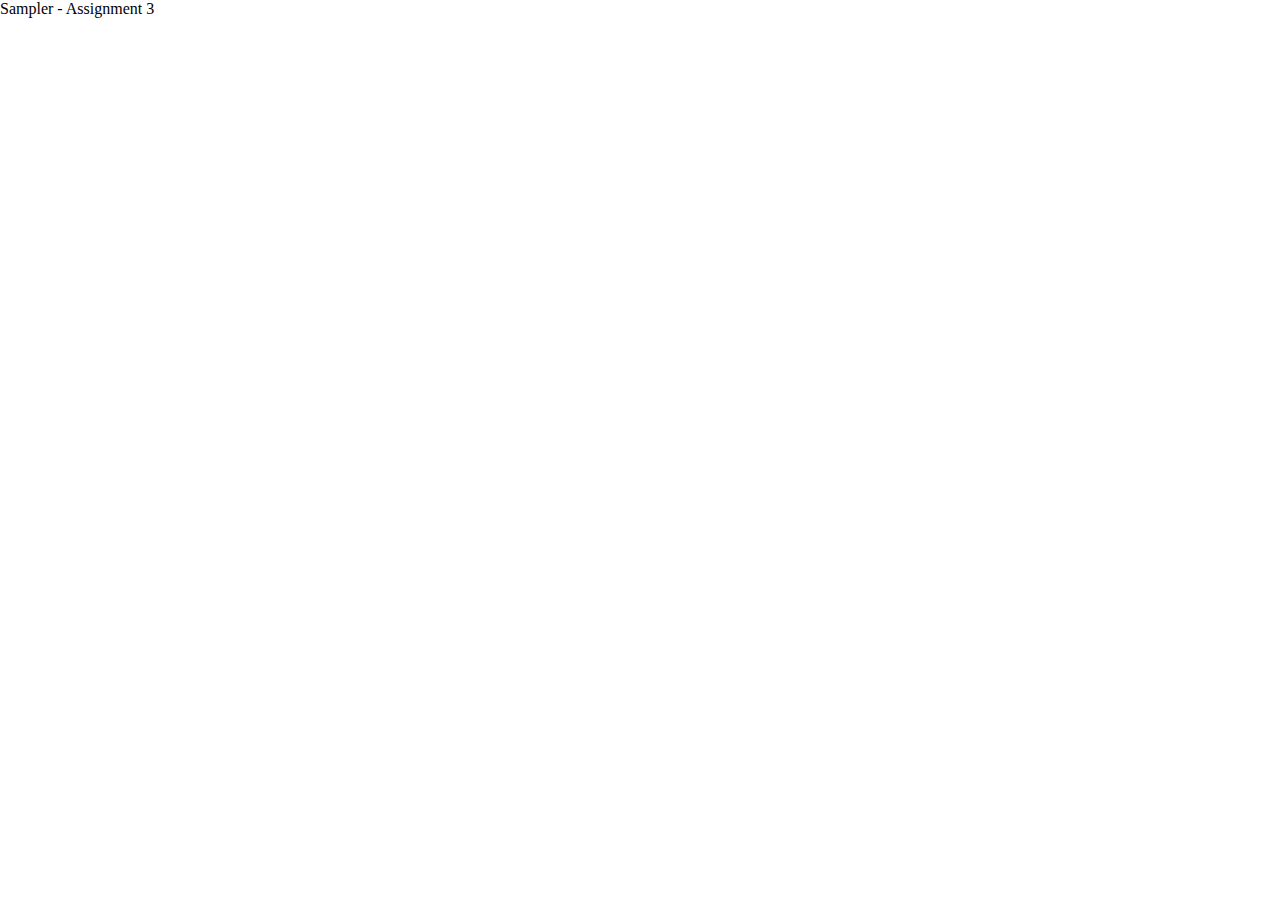
==== index.html @ 42498955 "first commit" ====
<!doctype html>
<html>

<head>
    <title>Practicing Mobile 1st and BEM</title>
    <meta charset="UTF-8">
    <link rel="stylesheet" href="css/style.css">
    <link rel="preconnect" href="https://fonts.googleapis.com">
    <link rel="preconnect" href="https://fonts.gstatic.com" crossorigin>
    <link href="https://fonts.googleapis.com/css2?family=Knewave&display=swap" rel="stylesheet">
</head>

<body>
    <header class="header">

        <div class="logo logo--pink">Sampler - Assignment 3</div>

    </header>

    <div class="grid-container">

        <div class="grid-container__child">



        </div>

    </div>

    <footer class="footer">


    </footer>

</body>

</html>
---- css/style.css ----
@import 'normalize.css';
@import 'type.css';
@import 'variable.css';
@import 'cards.css';
@import 'layout.css';
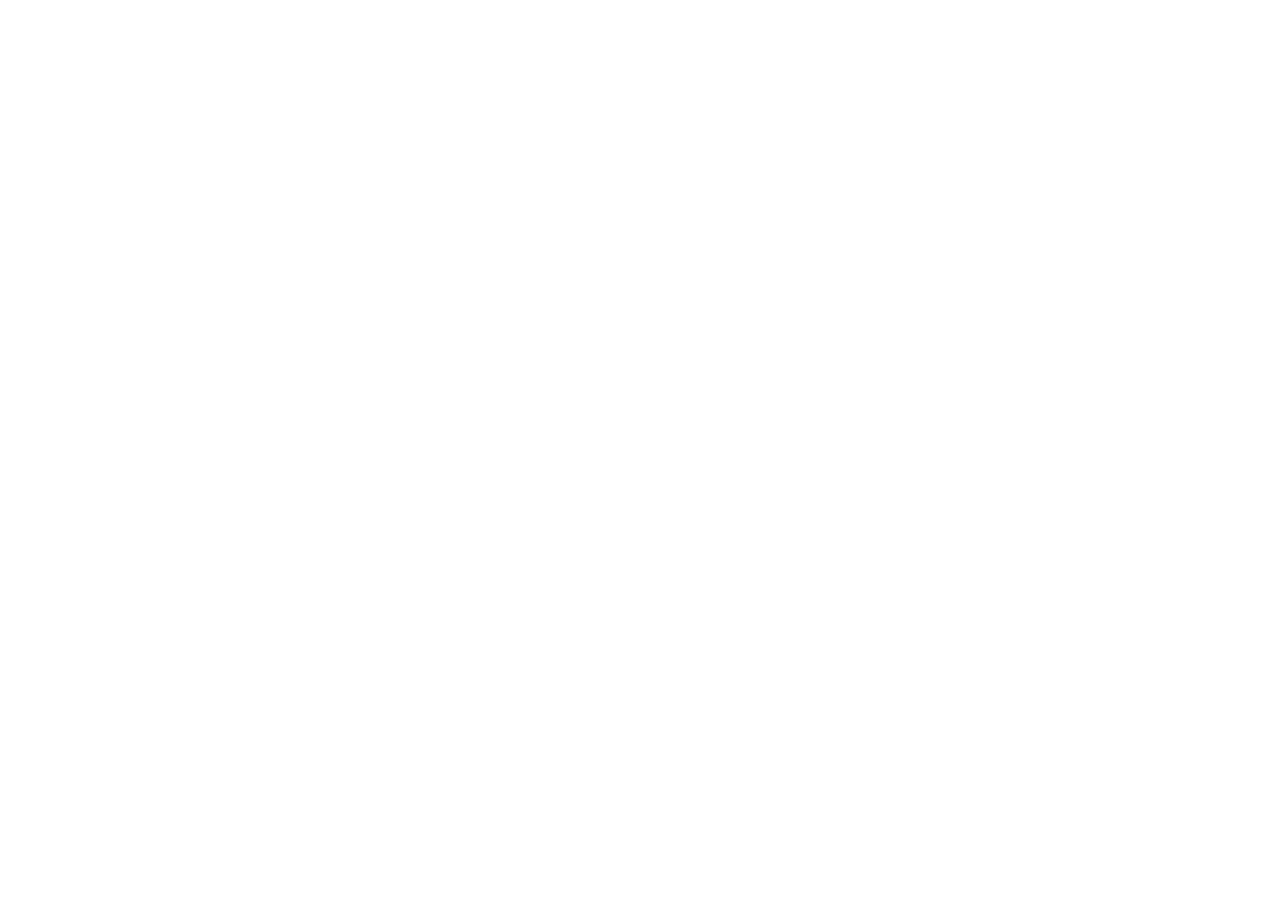
==== commit bc21dbeb: "change title" ====
--- a/index.html
+++ b/index.html
@@ -2,7 +2,7 @@
 <html>
 
 <head>
-    <title>Practicing Mobile 1st and BEM</title>
+    <title>Sampler - Assignment 3</title>
     <meta charset="UTF-8">
     <link rel="stylesheet" href="css/style.css">
     <link rel="preconnect" href="https://fonts.googleapis.com">
@@ -13,7 +13,7 @@
 <body>
     <header class="header">
 
-        <div class="logo logo--pink">Sampler - Assignment 3</div>
+        <div class="logo logo--pink"></div>
 
     </header>
 
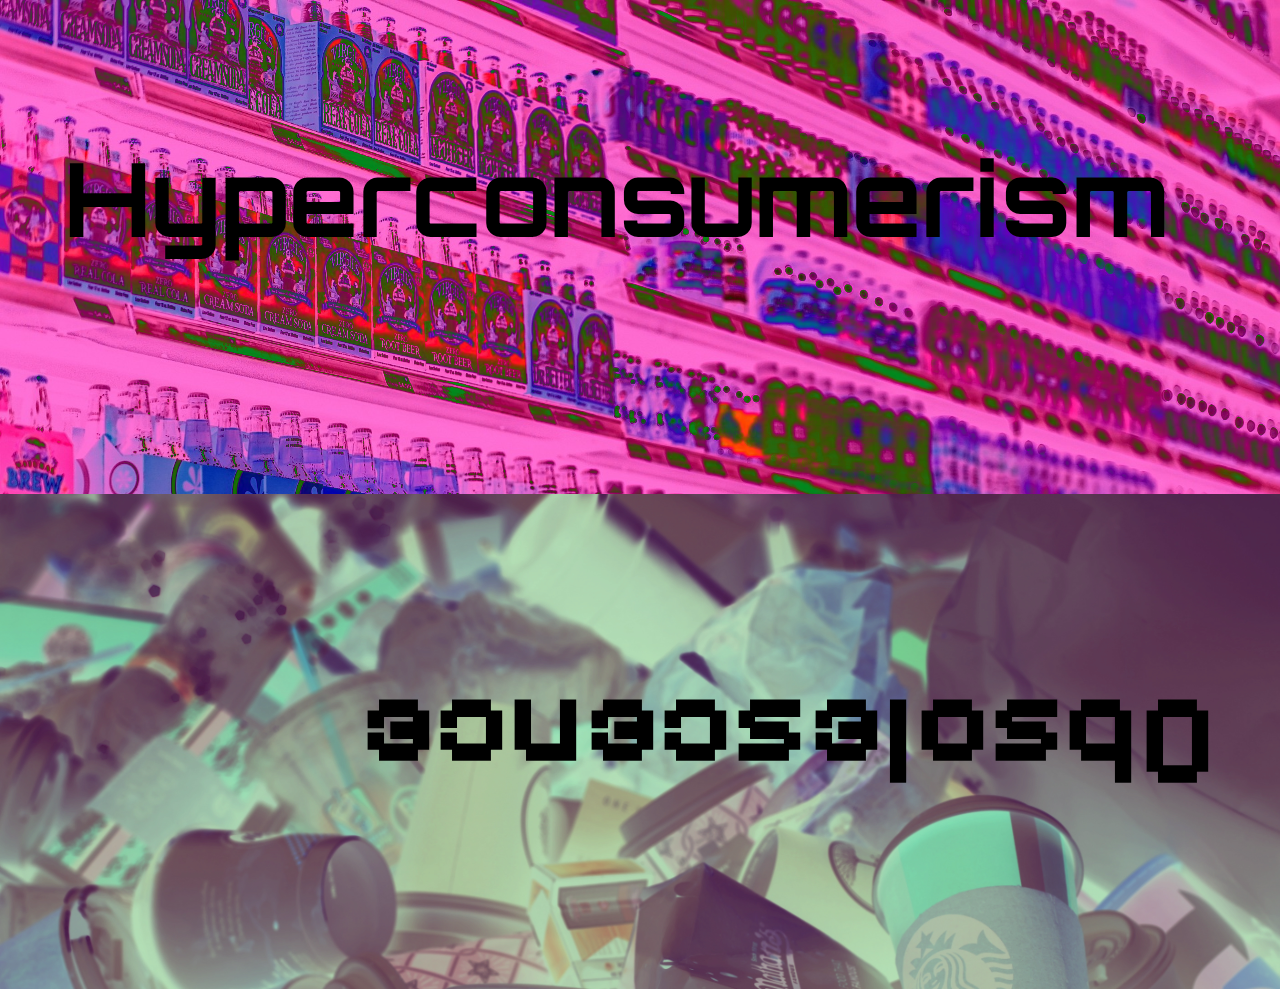
==== commit 48fef9c7: "base added" ====
--- a/index.html
+++ b/index.html
@@ -7,7 +7,9 @@
     <link rel="stylesheet" href="css/style.css">
     <link rel="preconnect" href="https://fonts.googleapis.com">
     <link rel="preconnect" href="https://fonts.gstatic.com" crossorigin>
-    <link href="https://fonts.googleapis.com/css2?family=Knewave&display=swap" rel="stylesheet">
+    <link
+        href="https://fonts.googleapis.com/css2?family=Orbitron:wght@400..900&family=Pixelify+Sans:wght@400..700&display=swap"
+        rel="stylesheet">
 </head>
 
 <body>
@@ -21,7 +23,13 @@
 
         <div class="grid-container__child">
 
+            <h1>Hyperconsumerism</h1>
 
+        </div>
+
+        <div class="grid-container__child">
+
+            <h2>Obsolescence</h2>
 
         </div>
 
--- a/css/style.css
+++ b/css/style.css
@@ -1,5 +1,4 @@
 @import 'normalize.css';
 @import 'type.css';
 @import 'variable.css';
-@import 'cards.css';
 @import 'layout.css';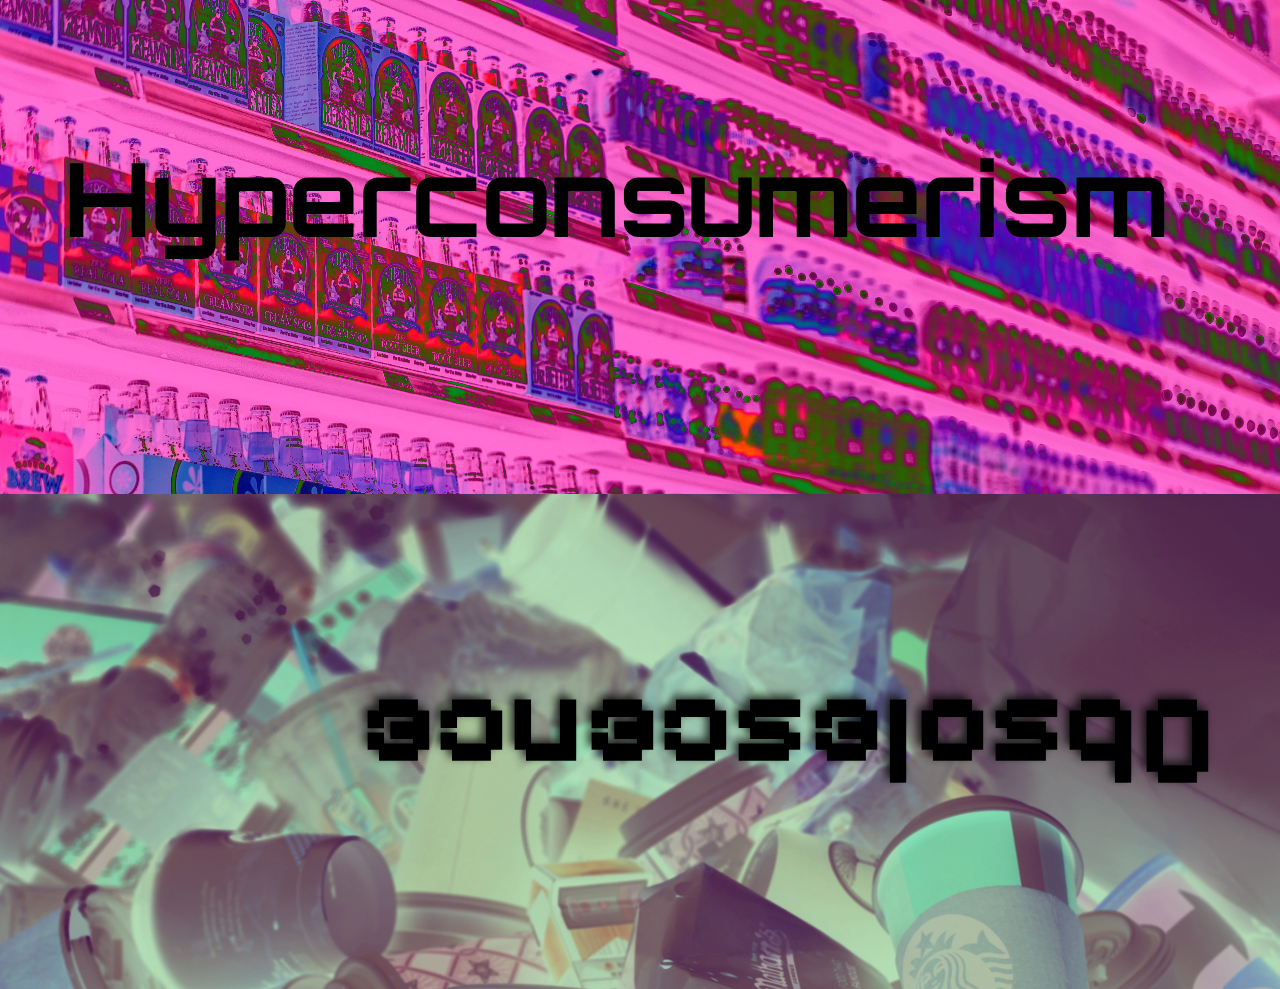
==== commit 9ba4825e: "added animation" ====
--- a/index.html
+++ b/index.html
@@ -21,9 +21,9 @@
 
     <div class="grid-container">
 
-        <div class="grid-container__child">
+        <div class="grid-container__child sign">
 
-            <h1>Hyperconsumerism</h1>
+            <h1><span class="fast-flicker">Hyper</span><span class="flicker">consumerism</span></h1>
 
         </div>
 
--- a/css/style.css
+++ b/css/style.css
@@ -1,4 +1,5 @@
 @import 'normalize.css';
 @import 'type.css';
 @import 'variable.css';
-@import 'layout.css';+@import 'layout.css';
+@import 'animation.css';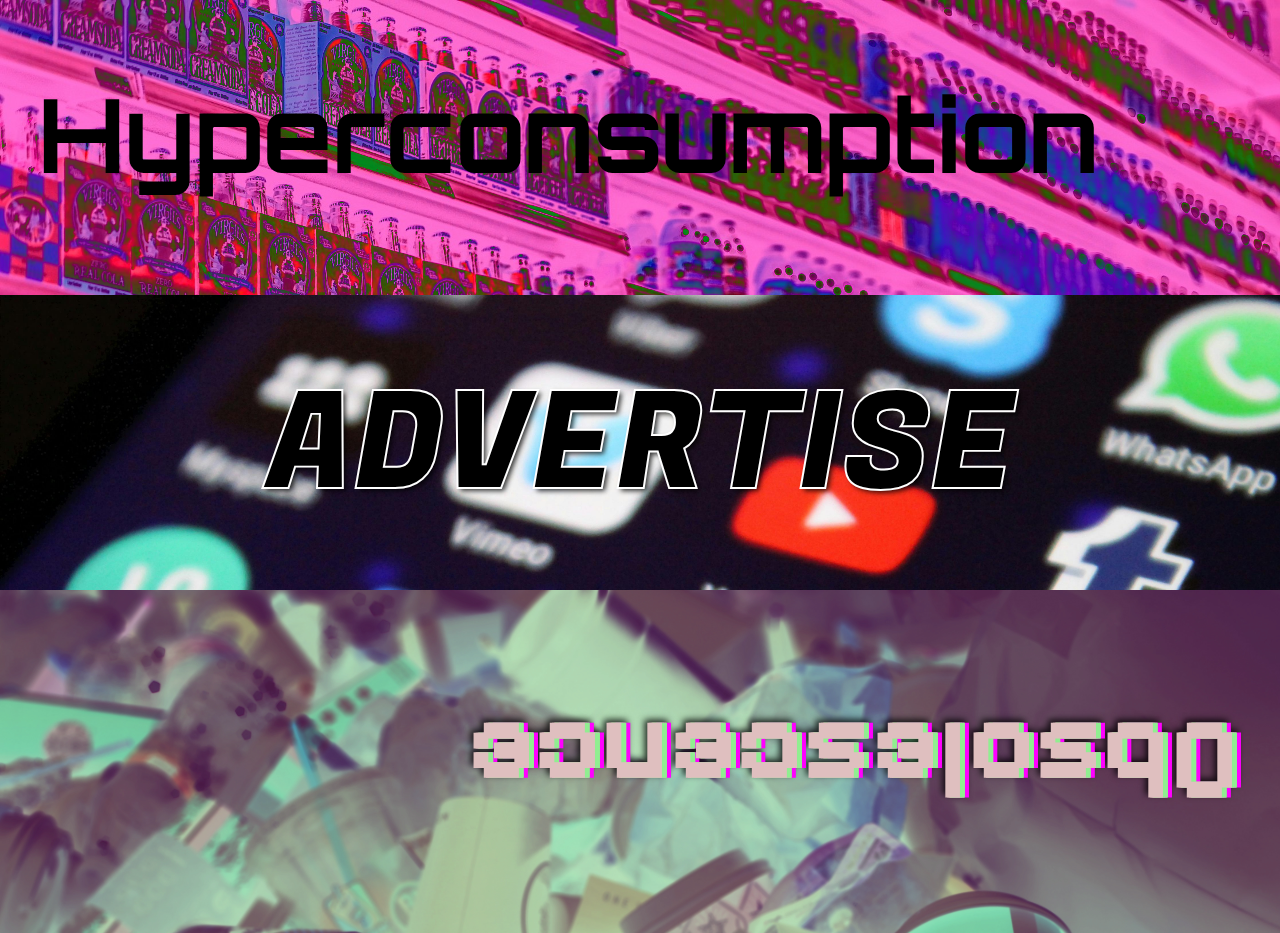
==== commit c6d3393f: "becoming something" ====
--- a/index.html
+++ b/index.html
@@ -8,7 +8,7 @@
     <link rel="preconnect" href="https://fonts.googleapis.com">
     <link rel="preconnect" href="https://fonts.gstatic.com" crossorigin>
     <link
-        href="https://fonts.googleapis.com/css2?family=Orbitron:wght@400..900&family=Pixelify+Sans:wght@400..700&display=swap"
+        href="https://fonts.googleapis.com/css2?family=Fugaz+One&family=Orbitron:wght@400..900&family=Pixelify+Sans:wght@400..700&display=swap"
         rel="stylesheet">
 </head>
 
@@ -23,13 +23,22 @@
 
         <div class="grid-container__child sign">
 
-            <h1><span class="fast-flicker">Hyper</span><span class="flicker">consumerism</span></h1>
+            <h1><span class="fast-flicker">Hyper</span><span class="flicker">consumption</span></h1>
 
         </div>
 
         <div class="grid-container__child">
+            <svg viewBox="0 0 1320 300">
+                <text x="50%" y="50%" dy=".35em" text-anchor="middle">Advertise</text>
+            </svg>
+        </div>
 
-            <h2>Obsolescence</h2>
+        <div class="grid-container__child">
+
+            <h3>
+                <div class="glitch" data-text="Obsolescence">Obsolescence</div>
+            </h3>
+
 
         </div>
 
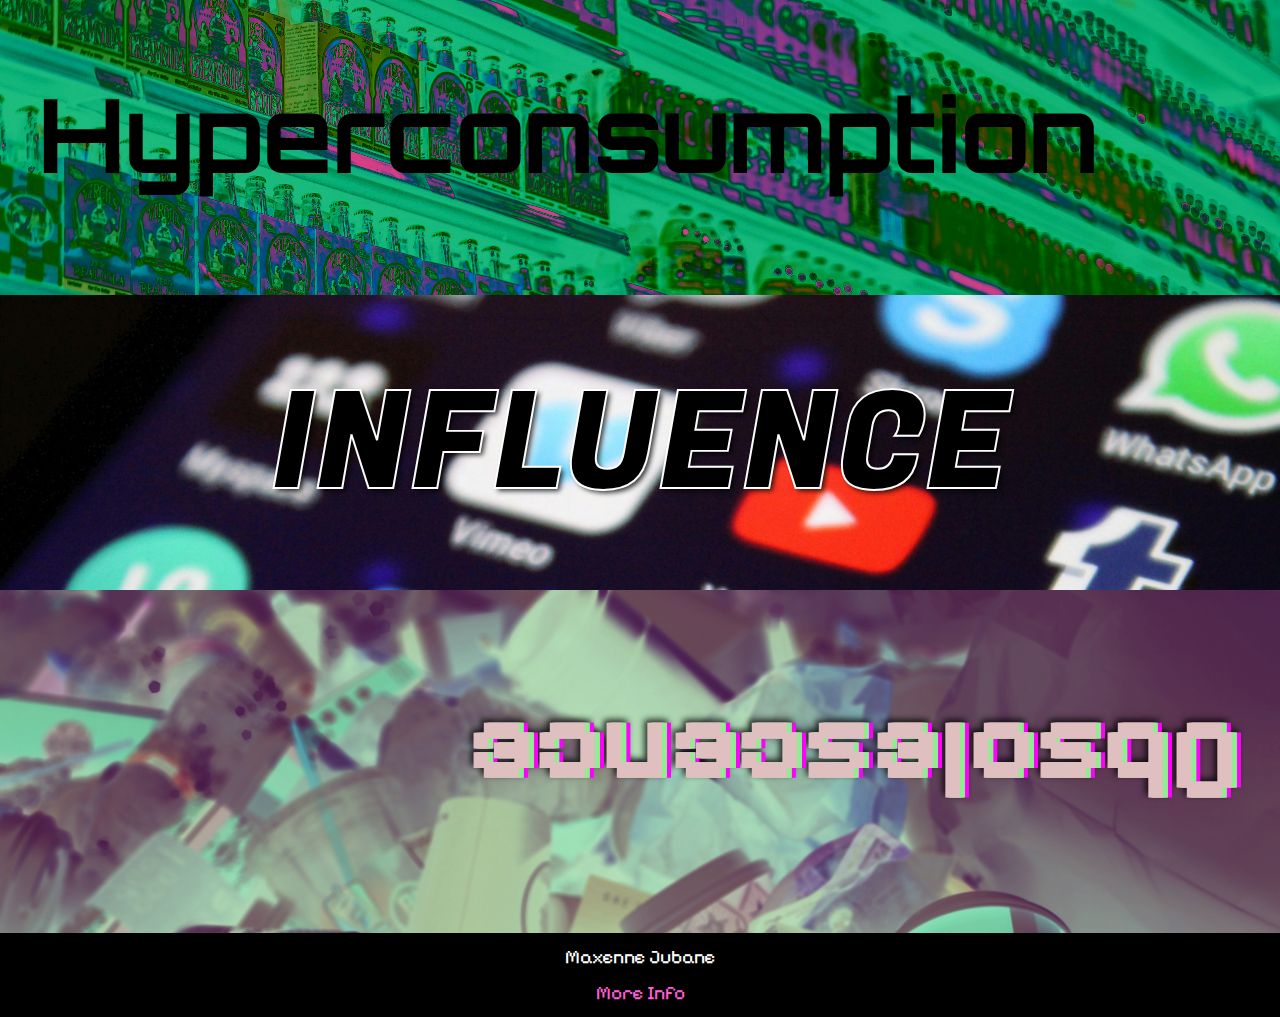
==== commit cd177896: "passable" ====
--- a/index.html
+++ b/index.html
@@ -15,8 +15,6 @@
 <body>
     <header class="header">
 
-        <div class="logo logo--pink"></div>
-
     </header>
 
     <div class="grid-container">
@@ -29,7 +27,7 @@
 
         <div class="grid-container__child">
             <svg viewBox="0 0 1320 300">
-                <text x="50%" y="50%" dy=".35em" text-anchor="middle">Advertise</text>
+                <text x="50%" y="50%" dy=".35em" text-anchor="middle">Influence</text>
             </svg>
         </div>
 
@@ -45,8 +43,11 @@
     </div>
 
     <footer class="footer">
+        <p>Maxenne Jubane</p>
 
-
+        <a href="info.html" class="links">
+            <p class="links">More Info</p>
+        </a>
     </footer>
 
 </body>
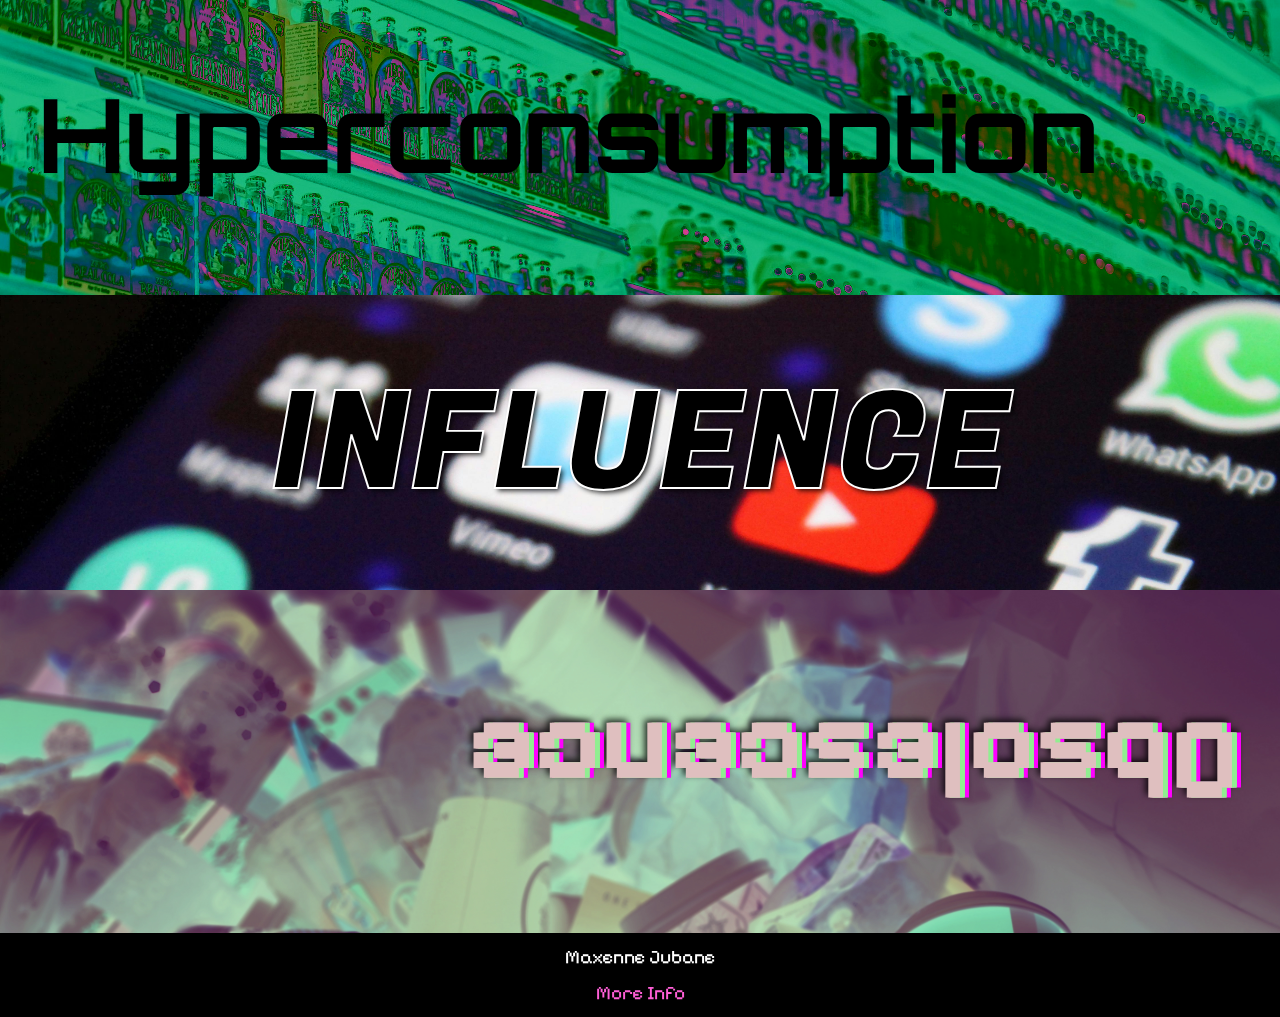
==== commit 2bd63783: "iykyk" ====
--- a/index.html
+++ b/index.html
@@ -50,6 +50,7 @@
         </a>
     </footer>
 
+    <div class="texture"></div>
 </body>
 
 </html>